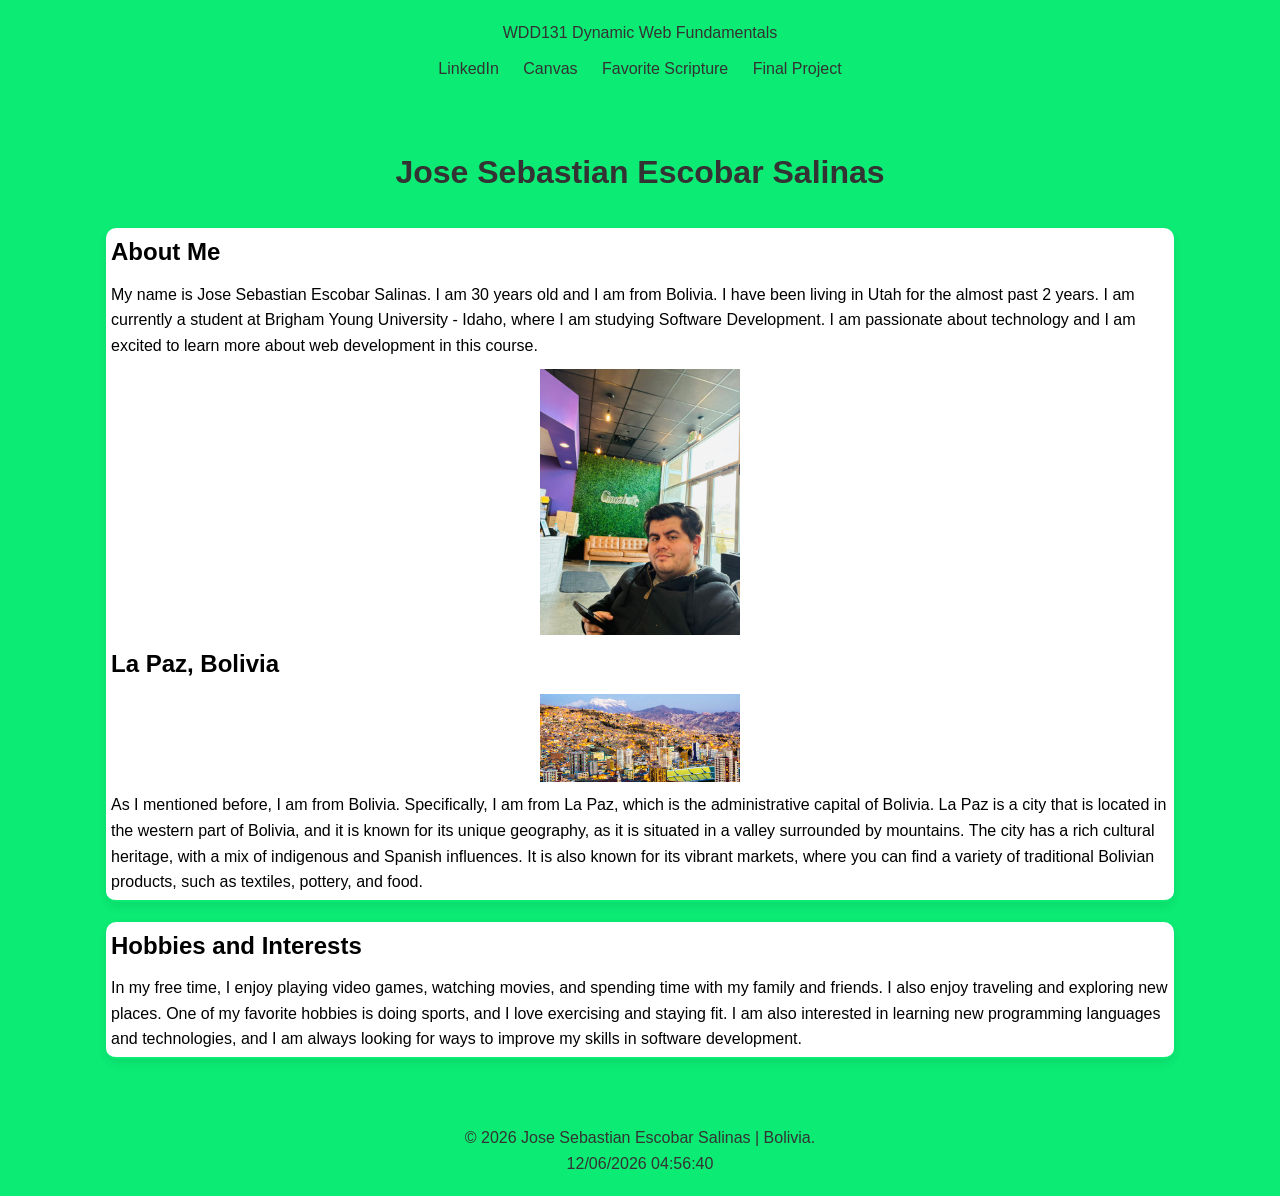
==== index.html @ 7fd4b1b1 "Add files via upload" ====
<!DOCTYPE html>
<html lang="en">
<head>
    <meta charset="UTF-8">
    <meta name="viewport" content="width=device-width, initial-scale=1.0">
    <title>WDD131 Dynamic Web Fundamentals - Jose Sebastian Escobar Salinas</title>

    <meta name="description" content="WDD131 Dynamic Web Fundamentals. Jose Sebastian Escobar Salinas.">
    <meta name="author" content="Jose Sebastian Escobar Salinas">

    <link rel="stylesheet" href="styles/base.css">
    <script src="scripts/getdates.js" defer></script>
</head>

<body>
    <header>
        <span id="course-title">WDD131 Dynamic Web Fundamentals</span>

        <nav>
            <a href="https://www.linkedin.com/in/jose-sebastian-escobar-salinas-011088201/" target="_blank">LinkedIn</a>
            <a href="https://byupw.instructure.com/" target="_blank">Canvas</a>
            <a href="https://www.churchofjesuschrist.org/study/scriptures/bofm/1-ne/3?lang=eng&id=p7#p7" target="_blank">Favorite Scripture</a>
            <a href="temples.html" target="_blank">Final Project</a>
        </nav>
    </header>

    <main>
        <h1>Jose Sebastian Escobar Salinas</h1>

        <section class="card">
            <h2>About Me</h2>
            <p>My name is Jose Sebastian Escobar Salinas. I am 30 years old and I am from Bolivia. 
                I have been living in Utah for the almost past 2 years. I am currently a student at Brigham Young University - Idaho, 
                where I am studying Software Development. I am passionate about technology and I am excited to learn more about web development in this course.
            </p>
            <img src="images/profile.jpg" alt="Profile Picture of Jose Sebastian Escobar Salinas">
            

            <h2>La Paz, Bolivia</h2>
            <img src="images/lapaz.jpg" alt="View of La Paz, Bolivia">
            <p>
                As I mentioned before, I am from Bolivia. Specifically, I am from La Paz, which is the administrative capital of Bolivia. 
                La Paz is a city that is located in the western part of Bolivia, and it is known for its unique geography, as it is situated in a valley surrounded by mountains.
                The city has a rich cultural heritage, with a mix of indigenous and Spanish influences. It is also known for its vibrant markets, where you can find a variety of traditional Bolivian products, such as textiles, pottery, and food.
            </p>
        </section>

        <section class="card">
            <h2>Hobbies and Interests</h2>
            <p>
                In my free time, I enjoy playing video games, watching movies, and spending time with my family and friends. 
                I also enjoy traveling and exploring new places. One of my favorite hobbies is doing sports, and I love exercising and staying fit.
                I am also interested in learning new programming languages and technologies, and I am always looking for ways to improve my skills in software development.
            </p>
        </section>
    </main>

    <footer>
        <p>
            © <span id="currentyear"></span> Jose Sebastian Escobar Salinas | Bolivia.
        </p>
        <p id="lastModified"></p>
    </footer>

      
</body>
</html>
---- styles/base.css ----
*{
    margin: 0;
    padding: 0;
    box-sizing: border-box;
}

body {
    font-family: Arial, sans-serif;
    line-height: 1.6;
    background-color: #0ceb74;
    color: #333;
}

header {
    background-color: #0ceb74;
    padding: 20px;
    text-align: center;
}

course-title {
    font-size: 1.5em;
    color: #333;
}

nav{
    margin-top: 10px;
}

nav a {
    color: #333;
    text-decoration: none;
    margin: 0 10px;
}

main{
    max-width: 1100px;
    margin: 30px auto;
    padding: 1rem;

    display: grid;
    grid-template-columns: 1fr 1fr;
    gap: 20px;
}

main h1 {
    grid-column: 1/3;
    text-align: center;
    margin-bottom: 10px;
}

.card, .card2 {
    background-color: #fff;
    padding: 20px;
    border-radius: 10px;
    box-shadow: 0 4px 10px rgba(0,0,0,0.08);
    display: grid;
    gap: 10px;
}

.card, .card2 h2 {
    color: #000000;
    border-bottom: 2px solid #0ceb74;
    padding: 5px;
}

.card img {
    max-width: 200px;
    justify-self: center;
}
.card img:first-of-type {
    max-width: 200px;
    justify-self: center;
}

footer {
    background-color: #0ceb74;
    color: #333;
    padding: 20px;
    text-align: center;
    margin-top: 20px;
}

@media screen {
    main{
        grid-template-columns: 1fr;
    }

    main h1{
        grid-column: 1;
    }

      
}
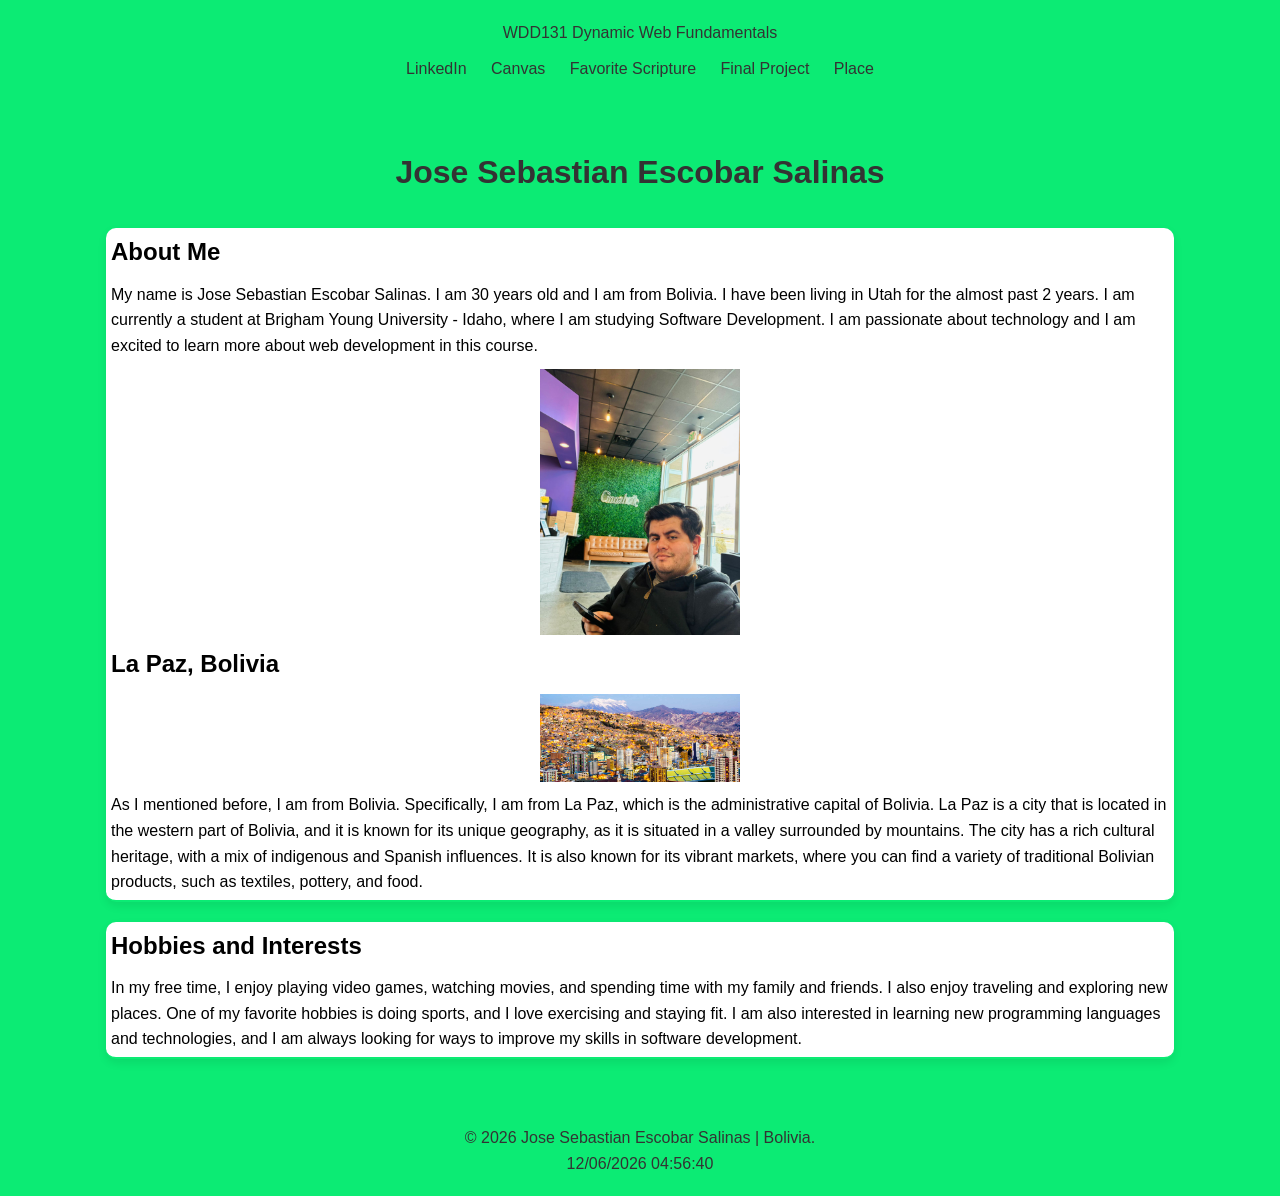
==== commit 3d599e10: "Add files via upload" ====
--- a/index.html
+++ b/index.html
@@ -21,6 +21,7 @@
             <a href="https://byupw.instructure.com/" target="_blank">Canvas</a>
             <a href="https://www.churchofjesuschrist.org/study/scriptures/bofm/1-ne/3?lang=eng&id=p7#p7" target="_blank">Favorite Scripture</a>
             <a href="temples.html" target="_blank">Final Project</a>
+            <a href="place.html" target="_blank">Place</a>
         </nav>
     </header>
 
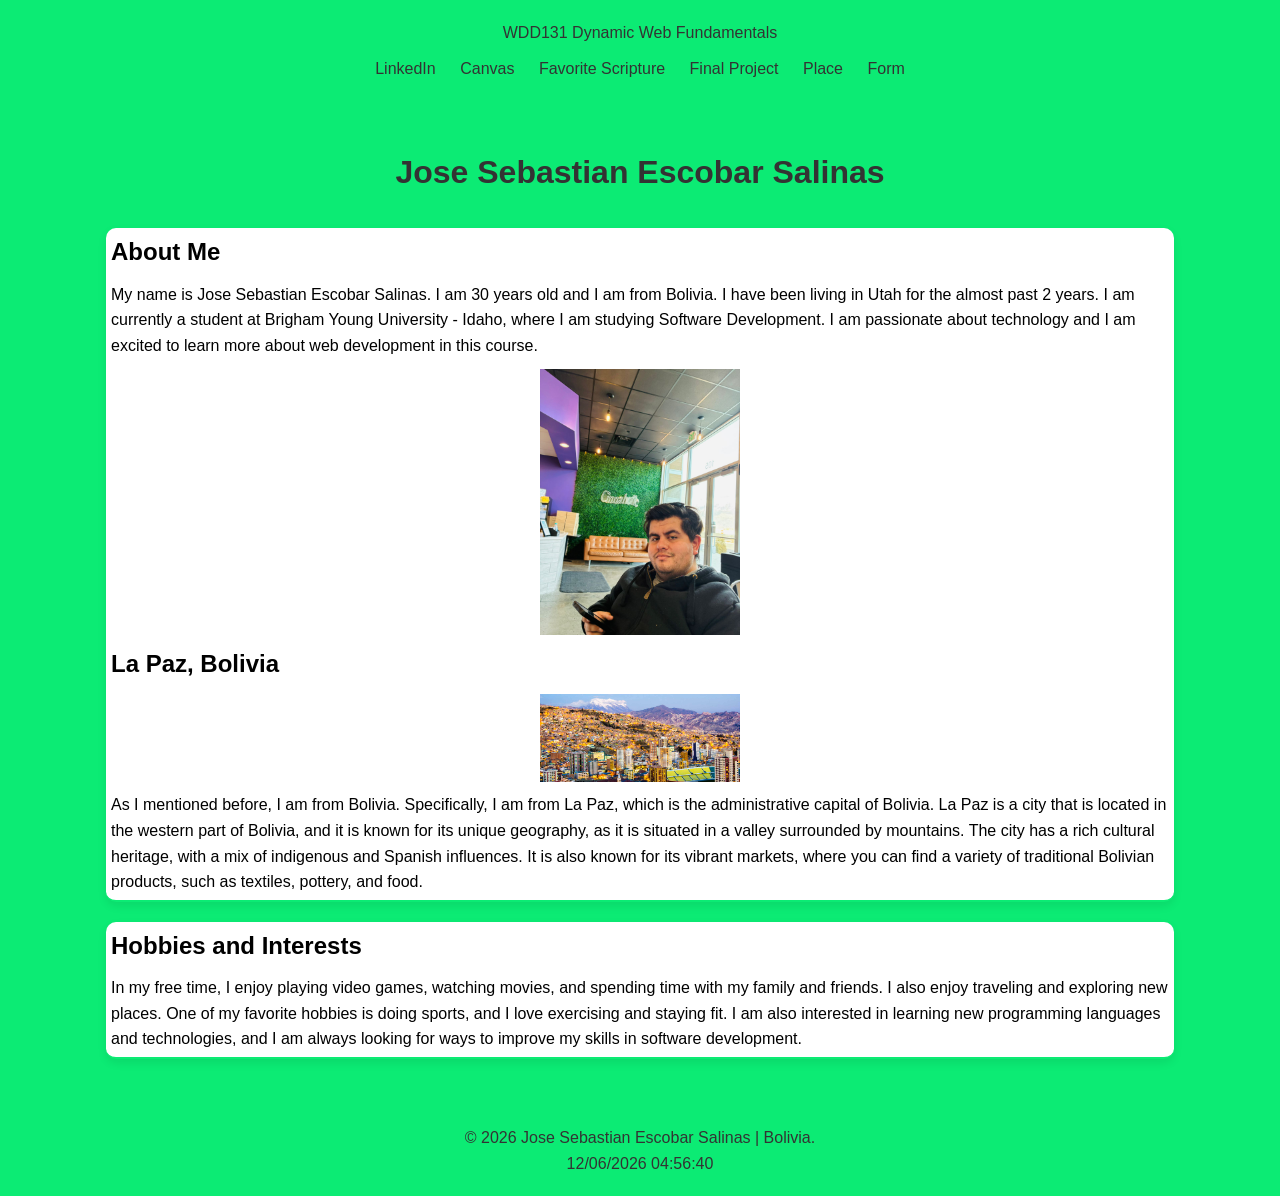
==== commit 953c6327: "Add files via upload" ====
--- a/index.html
+++ b/index.html
@@ -20,8 +20,9 @@
             <a href="https://www.linkedin.com/in/jose-sebastian-escobar-salinas-011088201/" target="_blank">LinkedIn</a>
             <a href="https://byupw.instructure.com/" target="_blank">Canvas</a>
             <a href="https://www.churchofjesuschrist.org/study/scriptures/bofm/1-ne/3?lang=eng&id=p7#p7" target="_blank">Favorite Scripture</a>
-            <a href="temples.html" target="_blank">Final Project</a>
+            <a href="finalproject/siteplan.html" target="_blank">Final Project</a>
             <a href="place.html" target="_blank">Place</a>
+            <a href="form.html" target="_blank">Form</a>
         </nav>
     </header>
 
